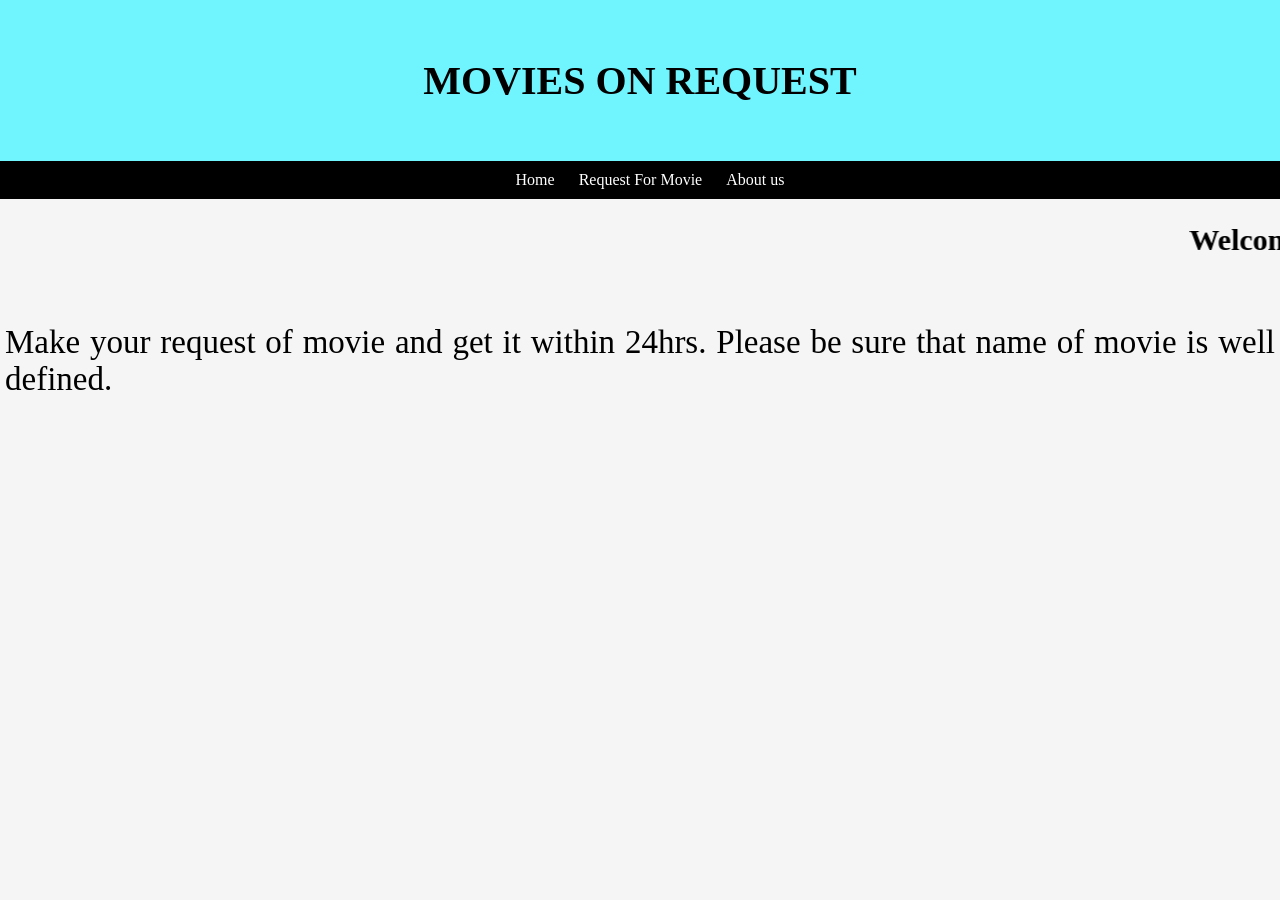
==== index.html @ d8adaed5 "my first website I am glad to use it" ====
<!DOCTYPE html>
<html>
<head>
    <title>Request movies</title>
    <link rel="icon" type="image/jpg" href="logo.jpg">
    <link rel="stylesheet" type="text/css" href="style.css">
</head>
<header>
<h1 style="cursor: context-menu;">MOVIES ON REQUEST</h1> 
</header>
<body>
    <nav>
        <a href="index.html">Home</a>
        <a href="request.html">Request For Movie</a>
        <a href="Aboutus.html">About us</a>
    </nav>
<marquee><h2>Welcome.. </h2></marquee>
<p>Make your request of movie and get it within 24hrs. 
    Please be sure that name of movie is well defined. 
</p>
</body>
</html>
---- style.css ----
body{
    margin: 0;
}
h2{
    font-family: COOPER;
    font-size: 30px;
}

p{
    font-family: century;
    font-size: 33px;
    padding: 5px;
   text-align: justify;
}
nav{
    background-color:black;
    text-align-last: center;
    padding: 10px;
}
nav a{
    color: white;
    text-decoration: none;
    padding-left: 20px;
    font-family: cursive;
}
nav a:hover{
    color: black;
    background-color: rgb(112, 245, 255) ;
    padding: 10px;
}
h1{
    font-size: 40px;
}
header{
    text-align: center;
    background-color: rgb(112, 245, 255);
    font-family: Franklin Gothic;
    padding: 30px;
}
html{
    background-color:whitesmoke;
}
h3{
    text-align: justify;
    font-size: 25px;
}
.main{
    background: url('bg.png') no-repeat top center;
    background-size: cover;
    height: 100vh;
}
.contactform{
    position: absolute;
    top: 55%;
    transform: translateY(-50%);
    width: 90%;
    padding: 0 20px;
}
.contact-form{
    max-width: 550px;
    margin: 0 auto;
    background: rgba(0, 0, 0, 0.8);  
    padding: 30px;
    border-radius: 5px;
    display: flex;
    box-shadow: 0 0 10px;
}
.input-fields{
    display: flex;
    flex-direction: column;
    margin-right: 4%;
}
.input-fields,
.msg{
    width: 48%;
}
.input-fields .input,
.msg textarea{
    margin: 10px 0;
    background: transparent;
    border: 0;
    border-bottom: 2px solid #c5ecfd;
    padding: 10px;
    color: #c5ecfd;
    width: 100%;
}
.msg textarea{
    height: 180px;
}
::-webkit-input-placeholder{
    color: #c5ecfd;
}
::-moz-input-placeholder{
    color: #c5ecfd;
}
::-ms-input-placeholder{
    color: #c5ecfd;
}
.submitbutton{
    color:  #c5ecfd;
    padding: 5px 30px;
    border: 2px solid transparent;
    cursor: pointer;
    border-radius: 20px;
    background-image: linear-gradient(#42455a,#42455a),radial-gradient(circle at top left,#19d7f8,
    #19d7f8);
    background-origin: border-box;
    background-clip: content-box,border-box;
}
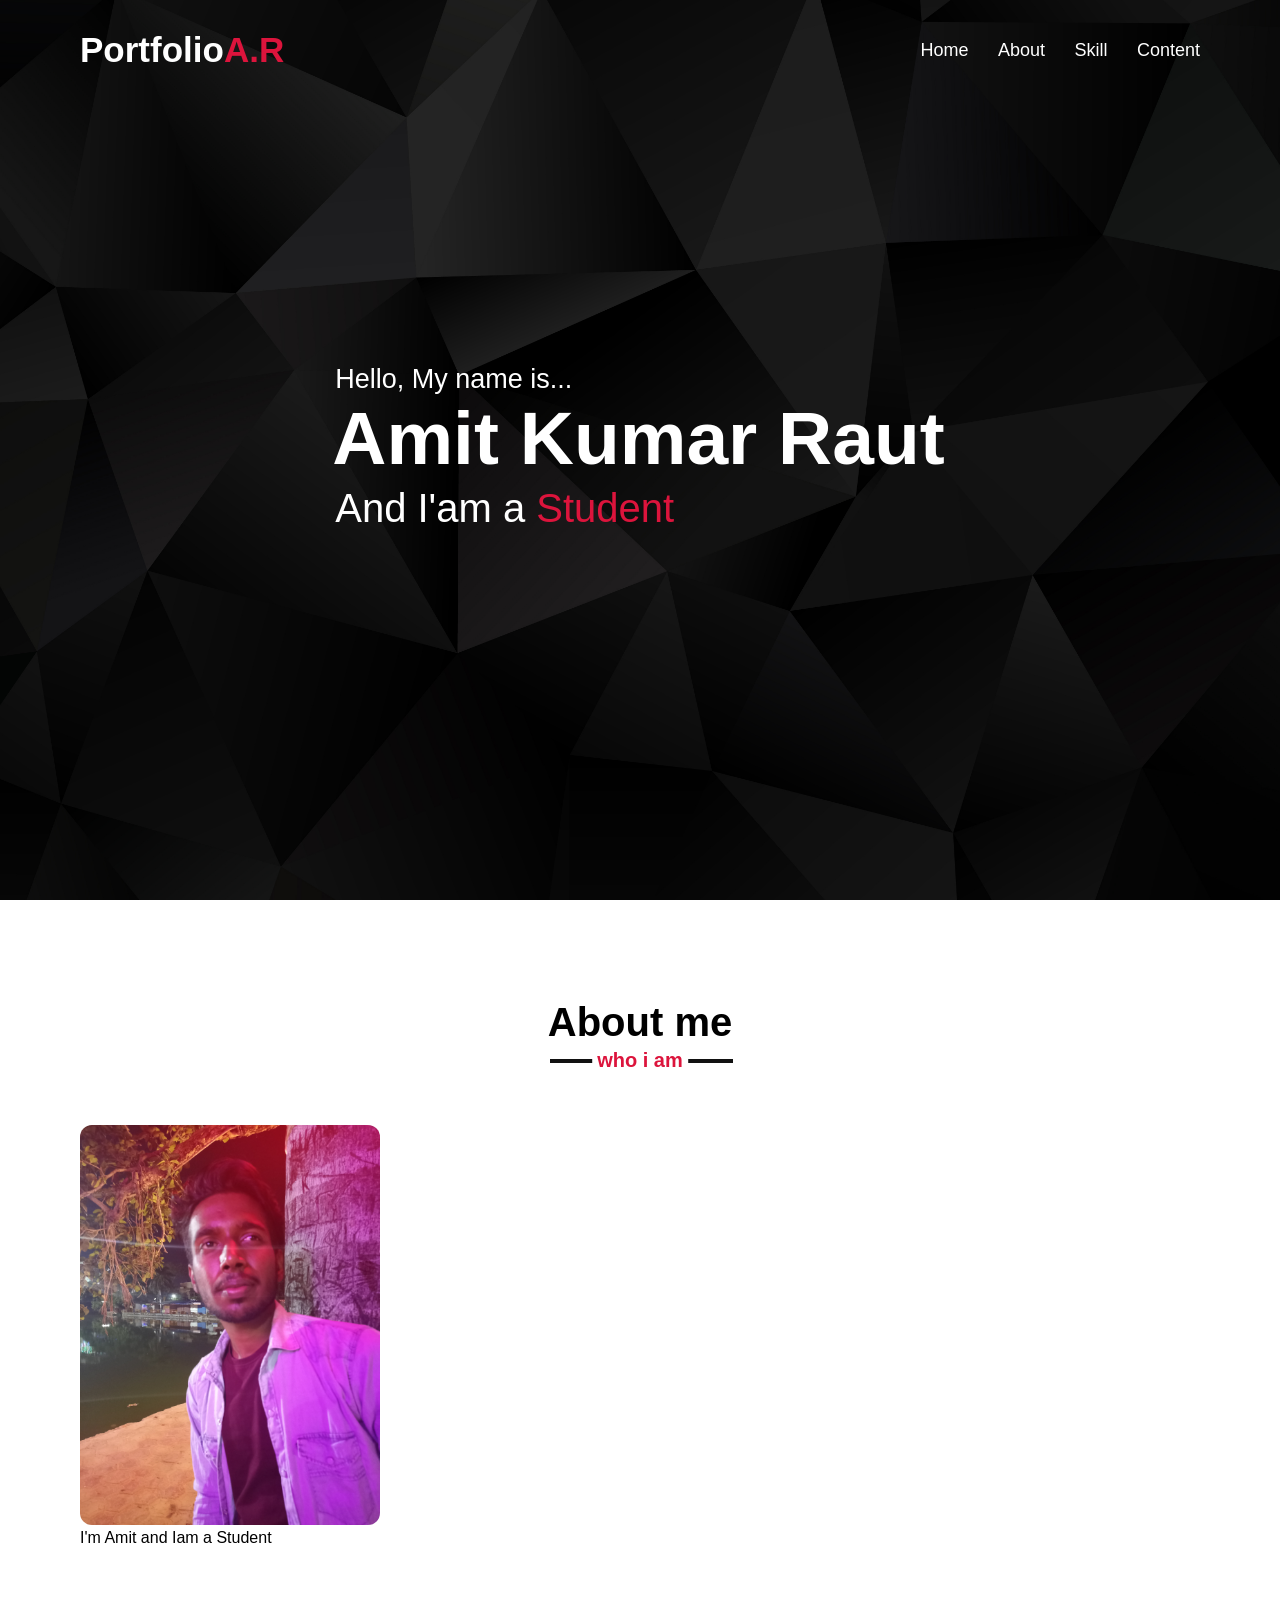
==== commit eea19500: "profile" ====
--- a/index.html
+++ b/index.html
@@ -1,22 +1,56 @@
-<!DOCTYPE html>
-<html>
-<head>
-    <title>Request movies</title>
-    <link rel="icon" type="image/jpg" href="logo.jpg">
-    <link rel="stylesheet" type="text/css" href="style.css">
-</head>
-<header>
-<h1 style="cursor: context-menu;">MOVIES ON REQUEST</h1> 
-</header>
-<body>
-    <nav>
-        <a href="index.html">Home</a>
-        <a href="request.html">Request For Movie</a>
-        <a href="Aboutus.html">About us</a>
-    </nav>
-<marquee><h2>Welcome.. </h2></marquee>
-<p>Make your request of movie and get it within 24hrs. 
-    Please be sure that name of movie is well defined. 
-</p>
-</body>
+<!DOCTYPE html>
+<html lang="en">
+<head>
+    <meta charset="UTF-8">
+    <meta http-equiv="X-UA-Compatible" content="IE=edge">
+    <meta name="viewport" content="width=device-width, initial-scale=1.0">
+    <title>Amit's Portfolio</title>
+    <link rel="stylesheet" href="style.css">
+    
+</head>
+<body>
+    <nav class="navbar">
+        <div class="max-width">
+            <div class="logo"><a href="#">Portfolio<span>A.R</span></a></div>
+            <ul class="menu">
+                <li><a href="#">Home</a></li>
+                <li><a href="#">About</a></li>
+                <li><a href="#">Skill</a></li>
+                <li><a href="#">Content</a></li>
+            </ul>
+            </ul>
+        </div>
+    </nav>
+    
+
+    <!--home-->
+    <section class="home" id="home">
+        <div class="max-width">
+            <div class="home-content">
+                <div class="t1">Hello, My name is...</div>
+                <div class="t2">Amit Kumar Raut</div>
+                <div class="t3">And I'am a <span>Student</span></div>
+            </div>
+        </div>
+    </section>
+
+<!--about section-->
+<section class="about" id="about">
+    <div class="max-width">
+        <h2 class="title">About me</h2>
+        <div class="about-content">
+            <div class="colume left">
+          <img src="profile.jpg" alt="profile">
+          </div>
+          <dvi class="column right">
+              <div class="text">I'm Amit and Iam a <span>Student</span></div>
+          </dvi>
+        </div>
+    </div>
+</section>
+    <script src="script.js"></script>
+
+
+
+</body>
 </html>
--- a/style.css
+++ b/style.css
@@ -1,109 +1,146 @@
-body{
-    margin: 0;
-}
-h2{
-    font-family: COOPER;
-    font-size: 30px;
-}
-
-p{
-    font-family: century;
-    font-size: 33px;
-    padding: 5px;
-   text-align: justify;
-}
-nav{
-    background-color:black;
-    text-align-last: center;
-    padding: 10px;
-}
-nav a{
-    color: white;
-    text-decoration: none;
-    padding-left: 20px;
-    font-family: cursive;
-}
-nav a:hover{
-    color: black;
-    background-color: rgb(112, 245, 255) ;
-    padding: 10px;
-}
-h1{
-    font-size: 40px;
-}
-header{
-    text-align: center;
-    background-color: rgb(112, 245, 255);
-    font-family: Franklin Gothic;
-    padding: 30px;
-}
-html{
-    background-color:whitesmoke;
-}
-h3{
-    text-align: justify;
-    font-size: 25px;
-}
-.main{
-    background: url('bg.png') no-repeat top center;
-    background-size: cover;
-    height: 100vh;
-}
-.contactform{
-    position: absolute;
-    top: 55%;
-    transform: translateY(-50%);
-    width: 90%;
-    padding: 0 20px;
-}
-.contact-form{
-    max-width: 550px;
-    margin: 0 auto;
-    background: rgba(0, 0, 0, 0.8);  
-    padding: 30px;
-    border-radius: 5px;
-    display: flex;
-    box-shadow: 0 0 10px;
-}
-.input-fields{
-    display: flex;
-    flex-direction: column;
-    margin-right: 4%;
-}
-.input-fields,
-.msg{
-    width: 48%;
-}
-.input-fields .input,
-.msg textarea{
-    margin: 10px 0;
-    background: transparent;
-    border: 0;
-    border-bottom: 2px solid #c5ecfd;
-    padding: 10px;
-    color: #c5ecfd;
-    width: 100%;
-}
-.msg textarea{
-    height: 180px;
-}
-::-webkit-input-placeholder{
-    color: #c5ecfd;
-}
-::-moz-input-placeholder{
-    color: #c5ecfd;
-}
-::-ms-input-placeholder{
-    color: #c5ecfd;
-}
-.submitbutton{
-    color:  #c5ecfd;
-    padding: 5px 30px;
-    border: 2px solid transparent;
-    cursor: pointer;
-    border-radius: 20px;
-    background-image: linear-gradient(#42455a,#42455a),radial-gradient(circle at top left,#19d7f8,
-    #19d7f8);
-    background-origin: border-box;
-    background-clip: content-box,border-box;
+*{
+    margin: 0px;
+    padding: 0px;
+    box-sizing: border-box;
+    text-decoration: none;
+}
+/*nav*/
+.navbar{
+    position: fixed;
+    width: 100%;
+    padding: 30px 0;
+   z-index: 999; 
+    font-family: 'ubuntu',sans-serif;
+    transition: all 0.3s ease;
+}
+/* scrolling*/
+.scrolling-active{
+    padding: 15px 0;
+    background-color: crimson;
+}
+.scrolling-active .navbar .logo a span{
+    color: #fff;
+    
+}
+/*scrolling end*/
+.max-width{
+    max-width: 1300px;
+    padding: 0 80px;
+    margin: auto;
+}
+.navbar .max-width{
+    display: flex;
+    align-items: center;
+    justify-content: space-between;
+}
+.navbar .logo a{
+    color: #fff;
+    font-size: 35px;
+    font-weight: 600;
+}
+.navbar .menu li{
+    list-style: none;
+    display: inline-block;
+}
+.navbar .menu li a{ 
+    color: #fff;
+    font-size: 18px;
+    font-weight: 500px;
+    margin-left: 25px;
+    transition: color 0.3s ease;
+}
+
+/* for hover*/
+.navbar .menu li a:hover{
+    color: crimson;
+}
+.navbar .logo a span{
+   color: crimson;
+    transition: all 0.3s ease;
+}
+/* home*/
+
+.home{
+    display: flex;
+    background: url("7971.jpg") no-repeat center;
+    height: 100vh;
+    color: #fff;
+    min-height: 500px;
+    font-family: 'ubuntu',sans-serif;
+    background-size: cover;
+    background-attachment: fixed;
+}
+.home .max-width{
+    margin: auto 40;
+}
+.home .home-content .t1{
+    font-size: 27px;
+}
+.home .home-content .t2{
+    font-size: 75px;
+    font-weight: 600;
+    margin-left: -3px;
+}
+.home .home-content .t3{
+    font-size: 40px;
+    margin: 5px 0;
+}
+.home .home-content .t3 span{
+    color: crimson;
+    font-weight: 500px;
+}
+
+
+/*about */
+section{
+    padding: 100px 0;
+}
+.about{
+    font-family: 'poppins',sans-serif;
+}
+.about .title{
+    position: relative;
+    text-align: center;
+    font-family: 'ubuntu', sans-serif;
+    font-size: 40px;
+    font-weight: 500px;
+    margin-bottom: 60px;
+    padding-bottom: 20px;
+}
+.about .max-width .title::before{
+    content: "";
+    position: absolute;
+
+    left: 42%;
+    bottom: 50%;
+    top: 90%;
+    width: 183px;
+    height: 4px;
+    background: #111;
+}
+.about .title::after{
+    content: "who i am";
+    position: absolute;
+    bottom: -12px;
+    left: 50%;
+    font-size: 20px;
+    color: crimson;
+    padding: 5px;
+    background-color: #fff;
+    transform: translateX(-50%);
+}
+
+.about .about-content .letf img{
+    
+    height:400px;
+    width: 400px;
+    object-fit: cover;
+}
+img{
+    height:400px;
+    width: 300px;
+    object-fit: cover;
+    
+    
+    border-radius: 12px;
 }
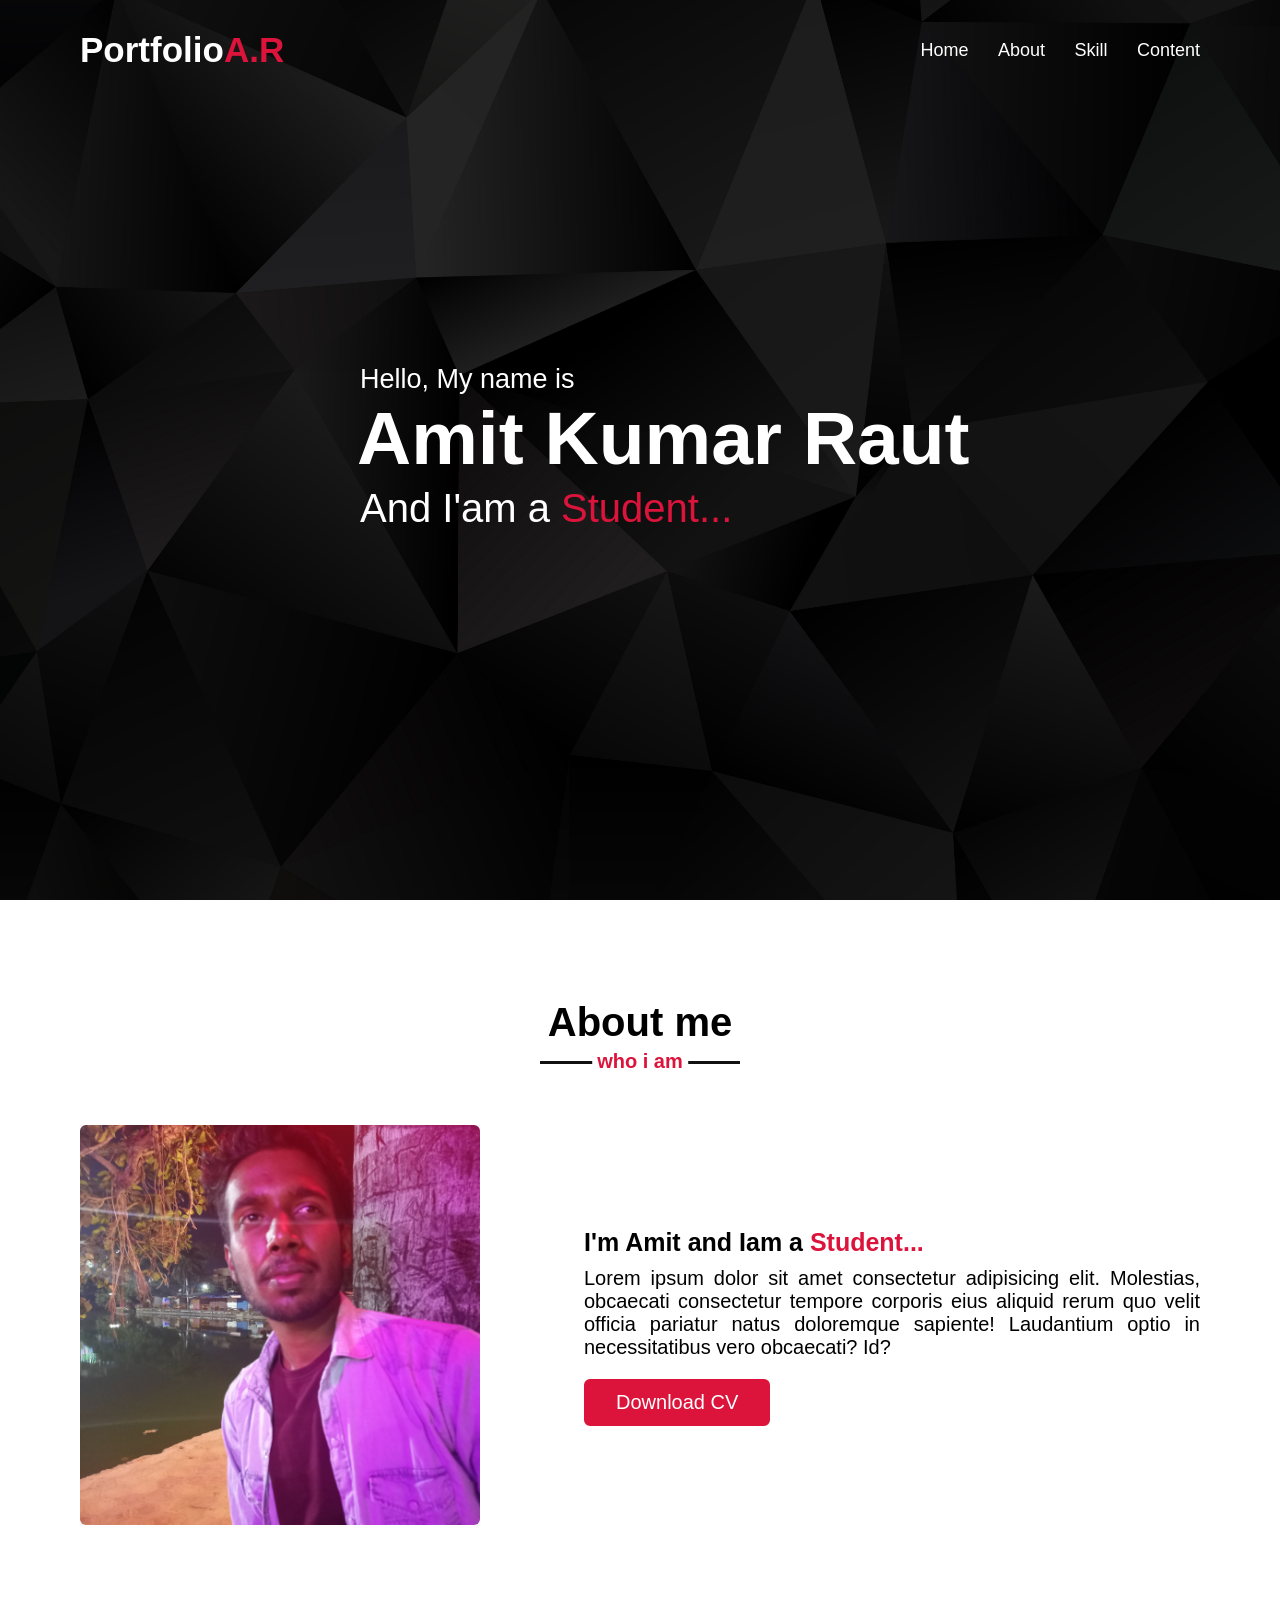
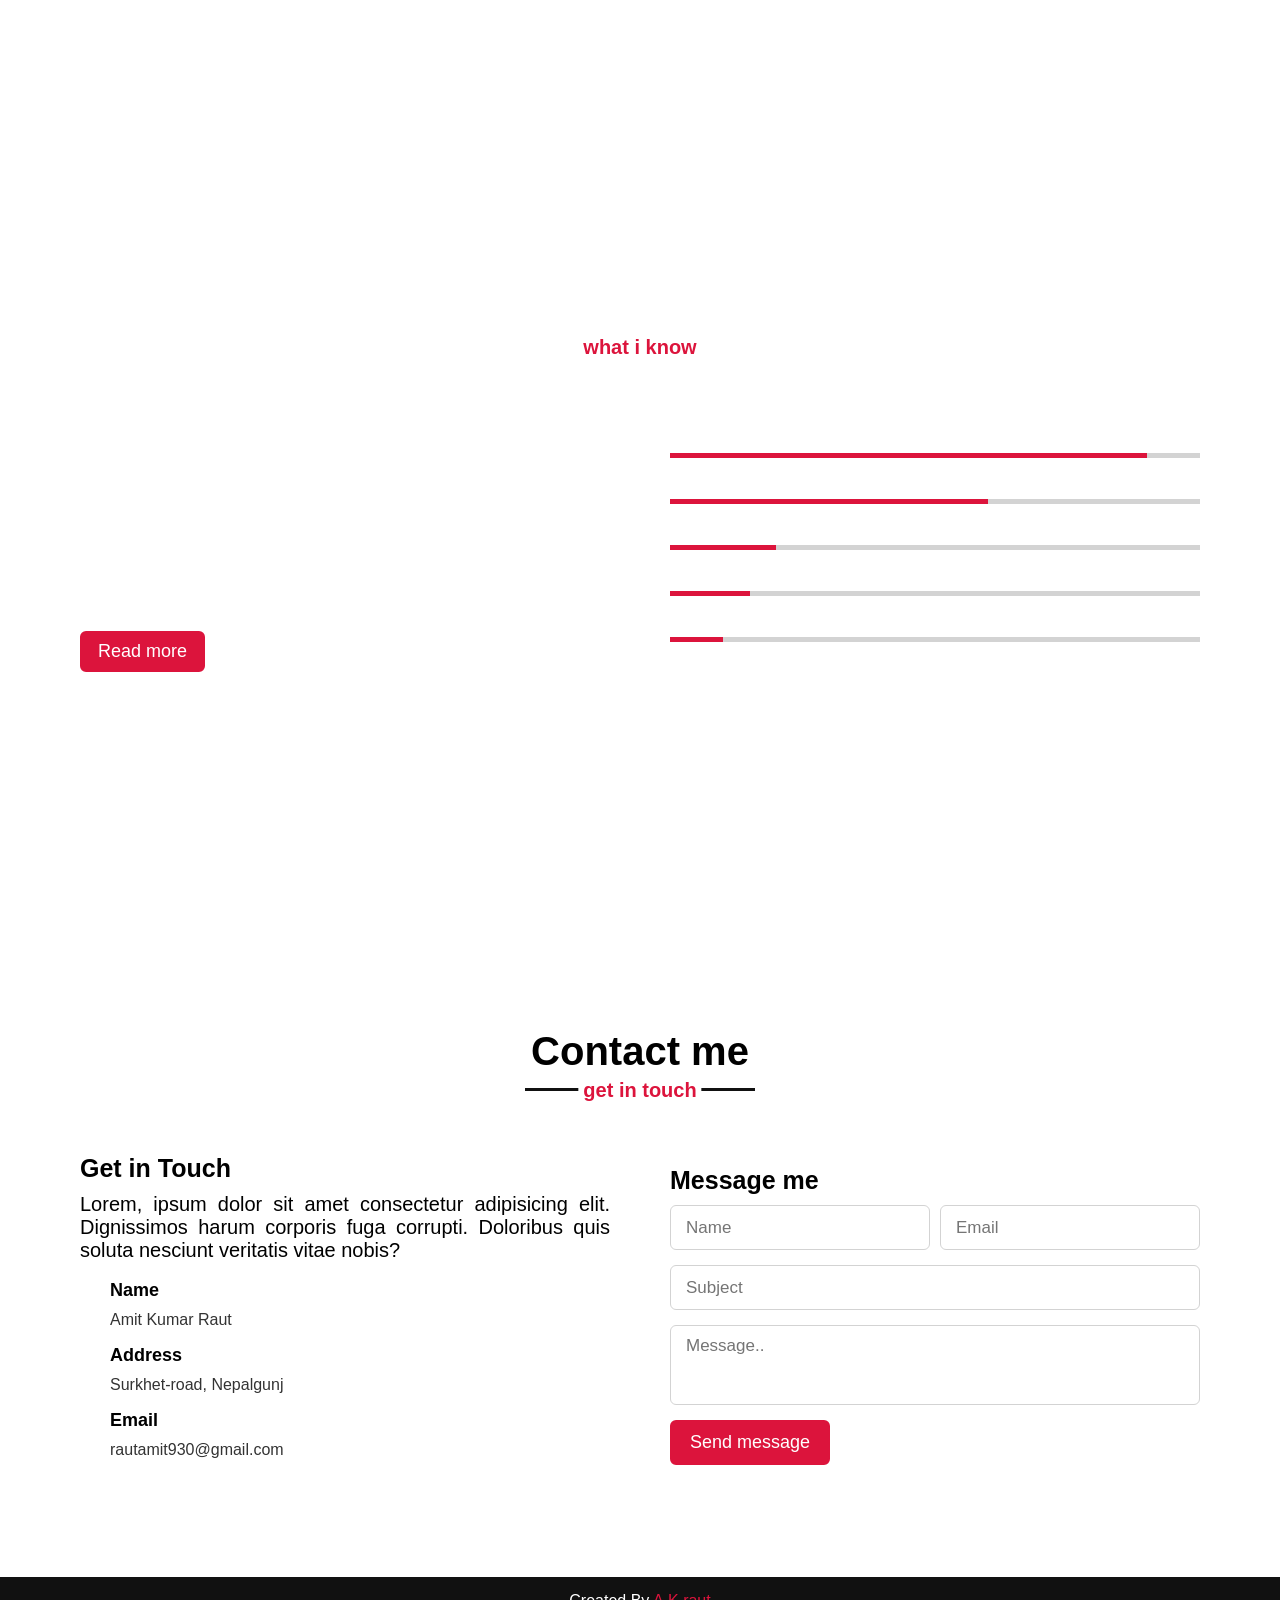
==== commit 150a4c23: "Add files via upload" ====
--- a/index.html
+++ b/index.html
@@ -1,13 +1,15 @@
 <!DOCTYPE html>
 <html lang="en">
+
 <head>
     <meta charset="UTF-8">
     <meta http-equiv="X-UA-Compatible" content="IE=edge">
     <meta name="viewport" content="width=device-width, initial-scale=1.0">
     <title>Amit's Portfolio</title>
     <link rel="stylesheet" href="style.css">
-    
+
 </head>
+
 <body>
     <nav class="navbar">
         <div class="max-width">
@@ -18,39 +20,172 @@
                 <li><a href="#">Skill</a></li>
                 <li><a href="#">Content</a></li>
             </ul>
-            </ul>
+            <div class="menu-btn">
+                <i class="fas fa-bars"></i>
+            </div>
         </div>
     </nav>
-    
+
 
     <!--home-->
     <section class="home" id="home">
         <div class="max-width">
             <div class="home-content">
-                <div class="t1">Hello, My name is...</div>
-                <div class="t2">Amit Kumar Raut</div>
-                <div class="t3">And I'am a <span>Student</span></div>
+                <div class="text-1">Hello, My name is</div>
+                <div class="text-2">Amit Kumar Raut</div>
+                <div class="text-3">And I'am a <span>Student...</span></div>
             </div>
         </div>
     </section>
 
-<!--about section-->
-<section class="about" id="about">
-    <div class="max-width">
-        <h2 class="title">About me</h2>
-        <div class="about-content">
-            <div class="colume left">
-          <img src="profile.jpg" alt="profile">
-          </div>
-          <dvi class="column right">
-              <div class="text">I'm Amit and Iam a <span>Student</span></div>
-          </dvi>
+    <!--about section-->
+    <section class="about" id="about">
+        <div class="max-width">
+            <h2 class="title" style="font-family: 'Ubuntu', sans-serif;">About me</h2>
+            <div class="about-content">
+                <div class="colume left">
+                    <img src="profile.jpg" alt="profile">
+                </div>
+                <dvi class="column right">
+                    <div class="text">I'm Amit and Iam a <span>Student...</span>
+                    </div>
+                    <p>Lorem ipsum dolor sit amet consectetur adipisicing elit. Molestias, obcaecati consectetur tempore
+                        corporis eius aliquid rerum quo velit officia pariatur natus doloremque sapiente! Laudantium
+                        optio in necessitatibus vero obcaecati? Id?
+                    </p>
+                    <a href="#">Download CV</a>
+
+                </dvi>
+            </div>
         </div>
-    </div>
-</section>
+
+    </section>
+    <!-- skills section start -->
+    <section class="skills" id="skills">
+        <div class="max-width">
+            <h2 class="title" style="font-family: 'Ubuntu', sans-serif;">My skills</h2>
+            <div class="skills-content">
+                <div class="column left">
+                    <div class="text">My creative skills & experiences.</div>
+                    <p>Lorem ipsum dolor sit amet consectetur adipisicing elit. Dignissimos, ratione error est
+                        recusandae consequatur, iusto illum deleniti quidem impedit, quos quaerat quis minima sequi.
+                        Cupiditate recusandae laudantium esse, harum animi aspernatur quisquam et delectus ipsum quam
+                        alias quaerat? Quasi hic quidem illum. Ad delectus natus aut hic explicabo minus quod.</p>
+                    <a href="#">Read more</a>
+                </div>
+                <div class="column right">
+                    <div class="bars">
+                        <div class="info">
+                            <span>HTML</span>
+                            <span>90%</span>
+                        </div>
+                        <div class="line html"></div>
+                    </div>
+                    <div class="bars">
+                        <div class="info">
+                            <span>CSS</span>
+                            <span>60%</span>
+                        </div>
+                        <div class="line css"></div>
+                    </div>
+                    <div class="bars">
+                        <div class="info">
+                            <span>JavaScript</span>
+                            <span>20%</span>
+                        </div>
+                        <div class="line js"></div>
+                    </div>
+                    <div class="bars">
+                        <div class="info">
+                            <span>PHP</span>
+                            <span>15%</span>
+                        </div>
+                        <div class="line php"></div>
+                    </div>
+                    <div class="bars">
+                        <div class="info">
+                            <span>MySQL</span>
+                            <span>10%</span>
+                        </div>
+                        <div class="line mysql"></div>
+                    </div>
+                </div>
+            </div>
+        </div>
+    </section>
+
+    <!-- contact section start -->
+    <section class="contact" id="contact">
+        <div class="max-width">
+            <h2 class="title">Contact me</h2>
+            <div class="contact-content">
+                <div class="column left">
+                    <div class="text">Get in Touch</div>
+                    <p>Lorem, ipsum dolor sit amet consectetur adipisicing elit. Dignissimos harum corporis fuga
+                        corrupti. Doloribus quis soluta nesciunt veritatis vitae nobis?</p>
+                    <div class="icons">
+                        <div class="row">
+                            <i class="fas fa-user"></i>
+                            <div class="info">
+                                <div class="head">Name</div>
+                                <div class="sub-title">Amit Kumar Raut</div>
+                            </div>
+                        </div>
+                        <div class="row">
+                            <i class="fas fa-map-marker-alt"></i>
+                            <div class="info">
+                                <div class="head">Address</div>
+                                <div class="sub-title">Surkhet-road, Nepalgunj</div>
+                            </div>
+                        </div>
+                        <div class="row">
+                            <i class="fas fa-envelope"></i>
+                            <div class="info">
+                                <div class="head">Email</div>
+                                <div class="sub-title">rautamit930@gmail.com</div>
+                            </div>
+                        </div>
+                    </div>
+                </div>
+                <div class="column right">
+                    <div class="text">Message me</div>
+                    <form action="#">
+                        <div class="fields">
+                            <div class="field name">
+                                <input type="text" placeholder="Name" required>
+                            </div>
+                            <div class="field email">
+                                <input type="email" placeholder="Email" required>
+                            </div>
+                        </div>
+                        <div class="field">
+                            <input type="text" placeholder="Subject" required>
+                        </div>
+                        <div class="field textarea">
+                            <textarea cols="30" rows="10" placeholder="Message.." required></textarea>
+                        </div>
+                        <div class="button-area">
+                            <button type="submit">Send message</button>
+                        </div>
+                    </form>
+                </div>
+            </div>
+        </div>
+    </section>
+
+    <!-- footer section start -->
+    <footer>
+        <span>Created By <a href="https://www.facebook.com/amitdevil1">A.K raut</a></span>
+    </footer>
+
+
+
+
+
     <script src="script.js"></script>
 
 
 
 </body>
+
 </html>
--- a/style.css
+++ b/style.css
@@ -1,18 +1,153 @@
 *{
-    margin: 0px;
-    padding: 0px;
+    margin: 0;
+    padding: 0;
     box-sizing: border-box;
     text-decoration: none;
 }
-/*nav*/
+html{
+    scroll-behavior: smooth;
+}
+
+/* custom scroll bar */
+::-webkit-scrollbar {
+    width: 10px;
+}
+::-webkit-scrollbar-track {
+    background: #f1f1f1;
+}
+::-webkit-scrollbar-thumb {
+    background: #888;
+}
+
+::-webkit-scrollbar-thumb:hover {
+    background: #555;
+}
+
+/* all similar content styling codes */
+section{
+    padding: 100px 0;
+}
+.max-width{
+    max-width: 1300px;
+    padding: 0 80px;
+    margin: auto;
+}
+.about, .skills, .contact, footer{
+    font-family: 'Ubuntu', sans-serif;
+}
+.about .about-content,
+.skills .skills-content,
+.contact .contact-content{
+    display: flex;
+    flex-wrap: wrap;
+    align-items: center;
+    justify-content: space-between;
+}
+section .title{
+    position: relative;
+    text-align: center;
+    font-size: 40px;
+    font-weight: 500;
+    margin-bottom: 60px;
+    padding-bottom: 20px;
+    font-family:'Ubuntu', sans-serif;
+}
+section .title::before{
+    content: "";
+    position: absolute;
+    bottom: 0px;
+    left: 50%;
+    width: 180px;
+    height: 3px;
+    background: #111;
+    transform: translateX(-50%);
+}
+section .title::after{
+    position: absolute;
+    bottom: -8px;
+    left: 50%;
+    font-size: 20px;
+    color: crimson;
+    padding: 0 5px;
+    background: #fff;
+    transform: translateX(-50%);
+}
+
+/* navbar styling */
 .navbar{
     position: fixed;
     width: 100%;
+    z-index: 999;
     padding: 30px 0;
-   z-index: 999; 
-    font-family: 'ubuntu',sans-serif;
+    font-family: 'Ubuntu', sans-serif;
     transition: all 0.3s ease;
 }
+
+.navbar .max-width{
+    display: flex;
+    align-items: center;
+    justify-content: space-between;
+}
+.navbar .logo a{
+    color: #fff;
+    font-size: 35px;
+    font-weight: 600;
+}
+.navbar .logo a span{
+    color: crimson;
+    transition: all 0.3s ease;
+}
+.navbar .menu li{
+    list-style: none;
+    display: inline-block;
+}
+.navbar .menu li a{
+    display: block;
+    color: #fff;
+    font-size: 18px;
+    font-weight: 500;
+    margin-left: 25px;
+    transition: color 0.3s ease;
+}
+.navbar .menu li a:hover{
+    color: crimson;
+}
+
+/* menu btn styling */
+.menu-btn{
+    color: #fff;
+    font-size: 23px;
+    cursor: pointer;
+    display: none;
+}
+/* .scroll-up-btn{
+    position: fixed;
+    height: 45px;
+    width: 42px;
+    background: crimson;
+    right: 30px;
+    bottom: 10px;
+    text-align: center;
+    line-height: 45px;
+    color: #fff;
+    z-index: 9999;
+    font-size: 30px;
+    border-radius: 6px;
+    border-bottom-width: 2px;
+    cursor: pointer;
+    opacity: 0;
+    pointer-events: none;
+    transition: all 0.3s ease;
+}
+.scroll-up-btn.show{
+    bottom: 30px;
+    opacity: 1;
+    pointer-events: auto;
+}
+.scroll-up-btn:hover{
+    filter: brightness(90%);
+} */
+
 /* scrolling*/
 .scrolling-active{
     padding: 15px 0;
@@ -58,89 +193,460 @@
    color: crimson;
     transition: all 0.3s ease;
 }
-/* home*/
-
+
+
+p{
+    font-size: 20px;
+}
+/* home section styling */
 .home{
     display: flex;
-    background: url("7971.jpg") no-repeat center;
+    background: url("bg.jpg") no-repeat center;
     height: 100vh;
     color: #fff;
     min-height: 500px;
-    font-family: 'ubuntu',sans-serif;
     background-size: cover;
     background-attachment: fixed;
+    font-family: 'Ubuntu', sans-serif;
 }
 .home .max-width{
-    margin: auto 40;
-}
-.home .home-content .t1{
+  width: 100%;
+  display: flex;
+}
+.home .max-width .row{
+  margin-right: 0;
+}
+.home .home-content{
+    padding-left: 25%;
+}
+.home .home-content .text-1{
     font-size: 27px;
 }
-.home .home-content .t2{
+.home .home-content .text-2{
     font-size: 75px;
     font-weight: 600;
     margin-left: -3px;
 }
-.home .home-content .t3{
+.home .home-content .text-3{
     font-size: 40px;
     margin: 5px 0;
 }
-.home .home-content .t3 span{
-    color: crimson;
-    font-weight: 500px;
-}
-
-
-/*about */
-section{
-    padding: 100px 0;
-}
-.about{
-    font-family: 'poppins',sans-serif;
-}
-.about .title{
-    position: relative;
-    text-align: center;
-    font-family: 'ubuntu', sans-serif;
-    font-size: 40px;
-    font-weight: 500px;
-    margin-bottom: 60px;
-    padding-bottom: 20px;
+.home .home-content .text-3 span{
+    color: crimson;
+    font-weight: 500;
+}
+
+
+p{
+    font-family: 'Ubuntu', sans-serif;
+}
+/* about se
+ction styling */
+.about .max-width .title{
+    
+    font-weight: 600;
 }
 .about .max-width .title::before{
     content: "";
     position: absolute;
 
-    left: 42%;
+    left: 50%;
+    bottom: 50%;
+    top: 94%;
+    width: 200px;
+    height: 3px;
+    background: #111;
+}
+.about .title::after{
+    content: "who i am";
+    
+}
+.about .about-content .left{
+    width: 45%;
+}
+.about .about-content .left img{
+    height: 400px;
+    width: 400px;
+    object-fit: cover;
+    border-radius: 6px;
+}
+.about .about-content .right{
+    width: 55%;
+}
+.about .about-content .right .text{
+    font-size: 25px;
+    font-weight: 600;
+    margin-bottom: 10px;
+    font-family: 'Ubuntu', sans-serif;
+}
+.about .about-content .right .text span{
+    color: crimson;
+}
+.about .about-content .right p{
+    text-align: justify;
+}
+.about .about-content .right a{
+    display: inline-block;
+    background: crimson;
+    color: #fff;
+    font-size: 20px;
+    font-family: 'Ubuntu', sans-serif;
+    font-weight: 500;
+    padding: 10px 30px;
+    margin-top: 20px;
+    border-radius: 6px;
+    border: 2px solid crimson;
+    transition: all 0.3s ease;
+}
+.about .about-content .right a:hover{
+    color: crimson;
+    background: none;
+}
+
+/* skills section styling */
+.skills{
+    display: flex;
+    background: url("bg.jpg") no-repeat center;
+    height: 100vh;
+    color: #fff;
+    min-height: 500px;
+    background-size: cover;
+    background-attachment: fixed;
+}
+.skills .max-width .title::before{
+    content: "";
+    position: absolute;
+    left: 50%;
+    bottom: 50%;
+    top: 94%;
+    width: 200px;
+    height: 3px;
+    background: #fff;
+}
+.skills .max-width .title,.contact .max-width .title{
+    font-weight: 600;
+}
+.skills .title::after{
+    content: "what i know";
+}
+.skills .skills-content .column{
+    width: calc(50% - 30px);
+}
+.skills .skills-content .left .text{
+        font-size: 25px;
+        font-weight: 600;
+        margin-bottom: 10px;
+        font-family: 'Ubuntu', sans-serif;
+    
+}
+.skills .skills-content .left p{
+    text-align: justify;
+}
+.skills .skills-content .left a{
+    display: inline-block;
+    background: crimson;
+    color: #fff;
+    font-size: 18px;
+    font-weight: 500;
+    padding: 8px 16px;
+    margin-top: 20px;
+    border-radius: 6px;
+    border: 2px solid crimson;
+    transition: all 0.3s ease;
+}
+.skills .skills-content .left a:hover{
+    color: crimson;
+    background: none;
+}
+.skills .skills-content .right .bars{
+    margin-bottom: 15px;
+}
+.skills .skills-content .right .info{
+    display: flex;
+    margin-bottom: 5px;
+    align-items: center;
+    justify-content: space-between;
+}
+.skills .skills-content .right span{
+    font-weight: 500;
+    font-size: 18px;
+}
+.skills .skills-content .right .line{
+    height: 5px;
+    width: 100%;
+    background: lightgrey;
+    position: relative;
+}
+.skills .skills-content .right .line::before{
+    content: "";
+    position: absolute;
+    height: 100%;
+    left: 0;
+    top: 0;
+    background: crimson;
+}
+.skills-content .right .html::before{
+    width: 90%;
+}
+.skills-content .right .css::before{
+    width: 60%;
+}
+.skills-content .right .js::before{
+    width: 20%;
+}
+.skills-content .right .php::before{
+    width: 15%;
+}
+.skills-content .right .mysql::before{
+    width: 10%;
+}
+
+/* contact section styling */
+.contact .title::after{
+    content: "get in touch";
+}
+.contact .max-width .title::before{
+    content: "";
+    position: absolute;
+
+    left: 50%;
     bottom: 50%;
     top: 90%;
-    width: 183px;
-    height: 4px;
+    width: 230px;
+    height: 3px;
     background: #111;
 }
-.about .title::after{
-    content: "who i am";
-    position: absolute;
-    bottom: -12px;
-    left: 50%;
-    font-size: 20px;
-    color: crimson;
-    padding: 5px;
-    background-color: #fff;
-    transform: translateX(-50%);
-}
-
-.about .about-content .letf img{
-    
-    height:400px;
-    width: 400px;
-    object-fit: cover;
-}
-img{
-    height:400px;
-    width: 300px;
-    object-fit: cover;
-    
-    
-    border-radius: 12px;
+.contact .contact-content .column{
+    width: calc(50% - 30px);
+}
+.contact .contact-content .text{
+    font-size: 25px;
+        font-weight: 600;
+        margin-bottom: 10px;
+        font-family: 'Ubuntu', sans-serif;
+}
+.contact .contact-content .left p{
+    text-align: justify;
+}
+.contact .contact-content .left .icons{
+    margin: 10px 0;
+}
+.contact .contact-content .row{
+    display: flex;
+    height: 65px;
+    align-items: center;
+}
+.contact .contact-content .row .info{
+    margin-left: 30px;
+}
+.contact .contact-content .row i{
+    font-size: 25px;
+    color: crimson;
+}
+.contact .contact-content .info .head{
+    font-size: 18px;
+    font-weight: 600;
+    margin-bottom: 10px;
+    font-family: 'Ubuntu', sans-serif;
+}
+.contact .contact-content .info .sub-title{
+    color: #333;
+}
+.contact .right form .fields{
+    display: flex;
+}
+.contact .right form .field,
+.contact .right form .fields .field{
+    height: 45px;
+    width: 100%;
+    margin-bottom: 15px;
+}
+.contact .right form .textarea{
+    height: 80px;
+    width: 100%;
+}
+.contact .right form .name{
+    margin-right: 10px;
+}
+.contact .right form .field input,
+.contact .right form .textarea textarea{
+    height: 100%;
+    width: 100%;
+    border: 1px solid lightgrey;
+    border-radius: 6px;
+    outline: none;
+    padding: 0 15px;
+    font-size: 17px;
+    font-family: 'Poppins', sans-serif;
+    transition: all 0.3s ease;
+}
+.contact .right form .field input:focus,
+.contact .right form .textarea textarea:focus{
+    border-color: #b3b3b3;
+}
+.contact .right form .textarea textarea{
+  padding-top: 10px;
+  resize: none;
+}
+.contact .right form .button-area{
+  display: flex;
+  align-items: center;
+}
+.right form .button-area button{
+  color: #fff;
+  display: block;
+  width: 160px!important;
+  height: 45px;
+  outline: none;
+  font-size: 18px;
+  font-weight: 500;
+  border-radius: 6px;
+  cursor: pointer;
+  flex-wrap: nowrap;
+  background: crimson;
+  border: 2px solid crimson;
+  transition: all 0.3s ease;
+}
+.right form .button-area button:hover{
+  color: crimson;
+  background: none;
+}
+/* footer section styling */
+footer{
+    background: #111;
+    padding: 15px 23px;
+    color: #fff;
+    text-align: center;
+}
+footer span a{
+    color: crimson;
+    text-decoration: none;
+}
+footer span a:hover{
+    text-decoration: underline;
+}
+
+
+/* responsive media query start */
+@media (max-width: 1104px) {
+    .about .about-content .left img{
+        height: 350px;
+        width: 350px;
+    }
+}
+
+@media (max-width: 991px) {
+    .max-width{
+        padding: 0 50px;
+    }
+}
+@media (max-width: 947px){
+    .menu-btn{
+        display: block;
+        z-index: 999;
+    }
+    .menu-btn i.active:before{
+        content: "\f00d";
+    }
+    .navbar .menu{
+        position: fixed;
+        height: 100vh;
+        width: 100%;
+        left: -100%;
+        top: 0;
+        background: #111;
+        text-align: center;
+        padding-top: 80px;
+        transition: all 0.3s ease;
+    }
+    .navbar .menu.active{
+        left: 0;
+    }
+    .navbar .menu li{
+        display: block;
+    }
+    .navbar .menu li a{
+        display: inline-block;
+        margin: 20px 0;
+        font-size: 25px;
+    }
+    .home .home-content .text-2{
+        font-size: 70px;
+    }
+    .home .home-content .text-3{
+        font-size: 35px;
+    }
+    .home .home-content a{
+        font-size: 23px;
+        padding: 10px 30px;
+    }
+    .max-width{
+        max-width: 930px;
+    }
+    .about .about-content .column{
+        width: 100%;
+    }
+    .about .about-content .left{
+        display: flex;
+        justify-content: center;
+        margin: 0 auto 60px;
+    }
+    .about .about-content .right{
+        flex: 100%;
+    }
+    .services .serv-content .card{
+        width: calc(50% - 10px);
+        margin-bottom: 20px;
+    }
+    .skills .skills-content .column,
+    .contact .contact-content .column{
+        width: 100%;
+        margin-bottom: 35px;
+    }
+}
+
+@media (max-width: 690px) {
+    .max-width{
+        padding: 0 23px;
+    }
+    .home .home-content .text-2{
+        font-size: 60px;
+    }
+    .home .home-content .text-3{
+        font-size: 32px;
+    }
+    .home .home-content a{
+        font-size: 20px;
+    }
+}
+
+@media (max-width: 500px) {
+    .home .home-content .text-2{
+        font-size: 50px;
+    }
+    .home .home-content .text-3{
+        font-size: 27px;
+    }
+    .about .about-content .right .text,
+    .skills .skills-content .left .text{
+        font-size: 19px;
+    }
+    .contact .right form .fields{
+        flex-direction: column;
+    }
+    .contact .right form .name,
+    .contact .right form .email{
+        margin: 0;
+    }
+    .right form .error-box{
+       width: 150px;
+    }
+    .scroll-up-btn{
+        right: 15px;
+        bottom: 15px;
+        height: 38px;
+        width: 35px;
+        font-size: 23px;
+        line-height: 38px;
+    }
 }
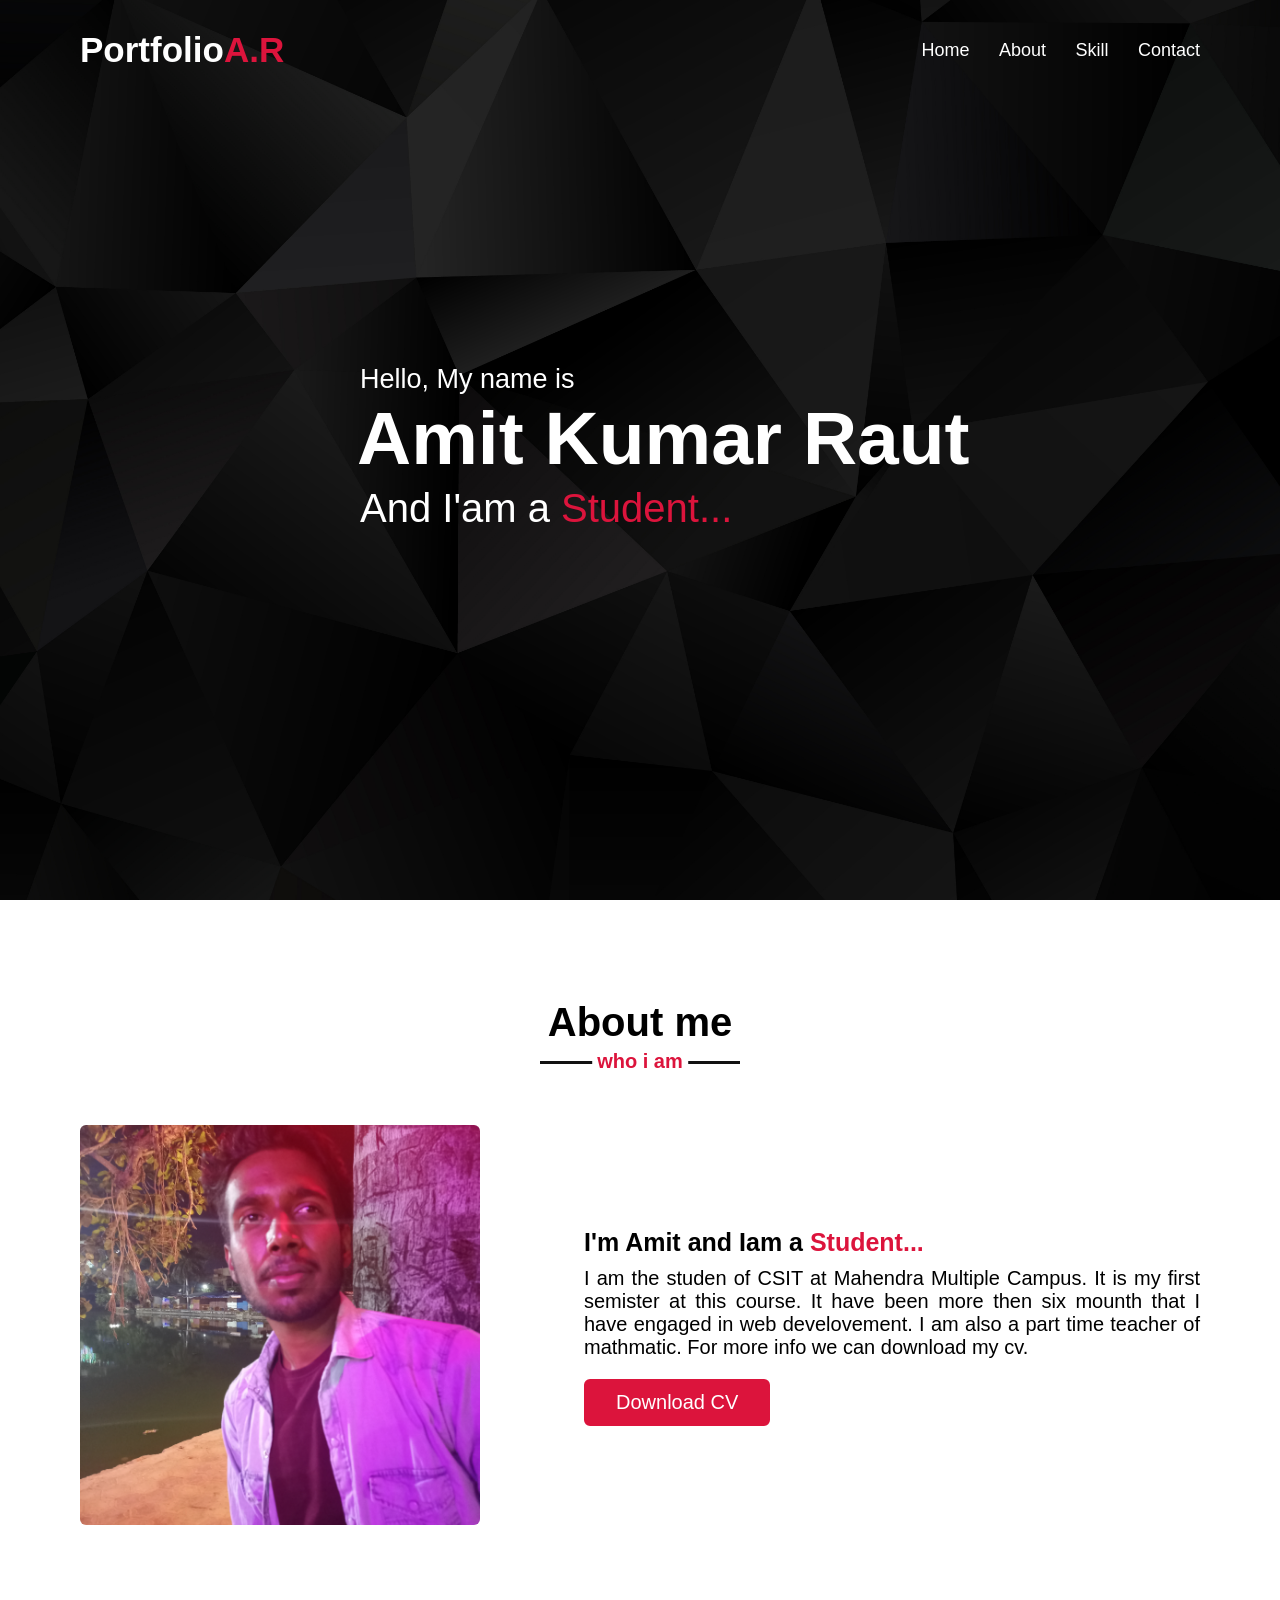
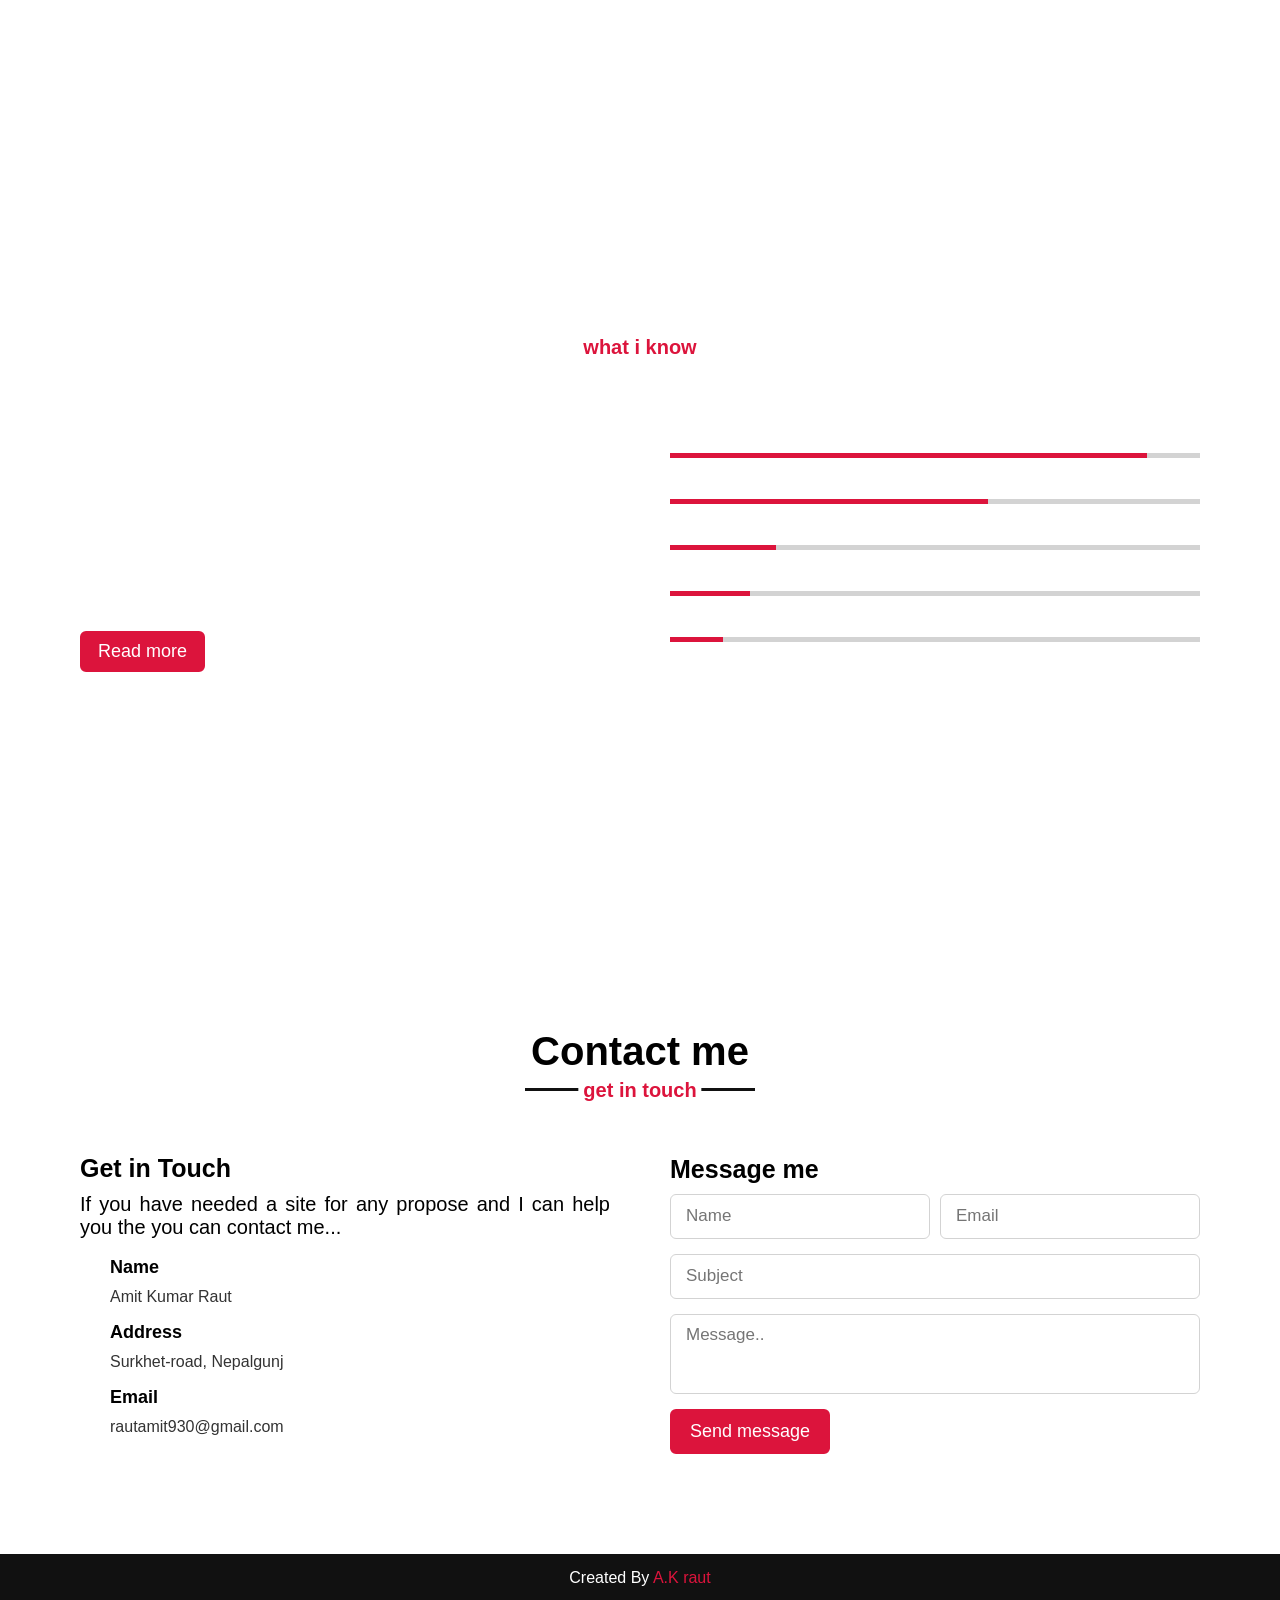
==== commit 928b6db2: "Add files via upload" ====
--- a/index.html
+++ b/index.html
@@ -15,10 +15,10 @@
         <div class="max-width">
             <div class="logo"><a href="#">Portfolio<span>A.R</span></a></div>
             <ul class="menu">
-                <li><a href="#">Home</a></li>
-                <li><a href="#">About</a></li>
-                <li><a href="#">Skill</a></li>
-                <li><a href="#">Content</a></li>
+                <li><a href="#home">Home</a></li>
+                <li><a href="#about">About</a></li>
+                <li><a href="#skills">Skill</a></li>
+                <li><a href="#contact">Contact</a></li>
             </ul>
             <div class="menu-btn">
                 <i class="fas fa-bars"></i>
@@ -26,14 +26,14 @@
         </div>
     </nav>
 
-
+<p id="demo"></p>
     <!--home-->
     <section class="home" id="home">
         <div class="max-width">
             <div class="home-content">
                 <div class="text-1">Hello, My name is</div>
                 <div class="text-2">Amit Kumar Raut</div>
-                <div class="text-3">And I'am a <span>Student...</span></div>
+                <div class="text-3">And I'am a <span>Student...</span></div>    
             </div>
         </div>
     </section>
@@ -49,9 +49,10 @@
                 <dvi class="column right">
                     <div class="text">I'm Amit and Iam a <span>Student...</span>
                     </div>
-                    <p>Lorem ipsum dolor sit amet consectetur adipisicing elit. Molestias, obcaecati consectetur tempore
-                        corporis eius aliquid rerum quo velit officia pariatur natus doloremque sapiente! Laudantium
-                        optio in necessitatibus vero obcaecati? Id?
+                    <p>
+                        I am the studen of CSIT at Mahendra Multiple Campus. It is my first semister at this course.
+                        It have been more then six mounth that I have engaged in web develovement. I am also a part time teacher 
+                        of mathmatic. For more info we can download my cv. 
                     </p>
                     <a href="#">Download CV</a>
 
@@ -67,10 +68,13 @@
             <div class="skills-content">
                 <div class="column left">
                     <div class="text">My creative skills & experiences.</div>
-                    <p>Lorem ipsum dolor sit amet consectetur adipisicing elit. Dignissimos, ratione error est
-                        recusandae consequatur, iusto illum deleniti quidem impedit, quos quaerat quis minima sequi.
-                        Cupiditate recusandae laudantium esse, harum animi aspernatur quisquam et delectus ipsum quam
-                        alias quaerat? Quasi hic quidem illum. Ad delectus natus aut hic explicabo minus quod.</p>
+                    <p>
+                        I have made an site for business propose during this pandemic of Covid-19. I also have an skill 
+                        of Linux opperating software. At now I am working at supplier as a co-chif opperater. I have also gote a
+                        knowledge of programing. I have also made an E-commerce site whith the help of wordpress.
+                        I have alsp got an knowledge of using wordpress as professional..
+                    
+                    </p>
                     <a href="#">Read more</a>
                 </div>
                 <div class="column right">
@@ -121,8 +125,11 @@
             <div class="contact-content">
                 <div class="column left">
                     <div class="text">Get in Touch</div>
-                    <p>Lorem, ipsum dolor sit amet consectetur adipisicing elit. Dignissimos harum corporis fuga
-                        corrupti. Doloribus quis soluta nesciunt veritatis vitae nobis?</p>
+                    <p>
+                        If you have needed a site for any propose and I can help you the 
+                        you can contact me... 
+                    
+                    </p>
                     <div class="icons">
                         <div class="row">
                             <i class="fas fa-user"></i>
@@ -165,7 +172,8 @@
                             <textarea cols="30" rows="10" placeholder="Message.." required></textarea>
                         </div>
                         <div class="button-area">
-                            <button type="submit">Send message</button>
+                            <button type="submit" onclick="myFunction()">Send message</button>
+                              </div>
                         </div>
                     </form>
                 </div>
--- a/style.css
+++ b/style.css
@@ -120,33 +120,6 @@
     cursor: pointer;
     display: none;
 }
-/* .scroll-up-btn{
-    position: fixed;
-    height: 45px;
-    width: 42px;
-    background: crimson;
-    right: 30px;
-    bottom: 10px;
-    text-align: center;
-    line-height: 45px;
-    color: #fff;
-    z-index: 9999;
-    font-size: 30px;
-    border-radius: 6px;
-    border-bottom-width: 2px;
-    cursor: pointer;
-    opacity: 0;
-    pointer-events: none;
-    transition: all 0.3s ease;
-}
-.scroll-up-btn.show{
-    bottom: 30px;
-    opacity: 1;
-    pointer-events: auto;
-}
-.scroll-up-btn:hover{
-    filter: brightness(90%);
-} */
 
 /* scrolling*/
 .scrolling-active{
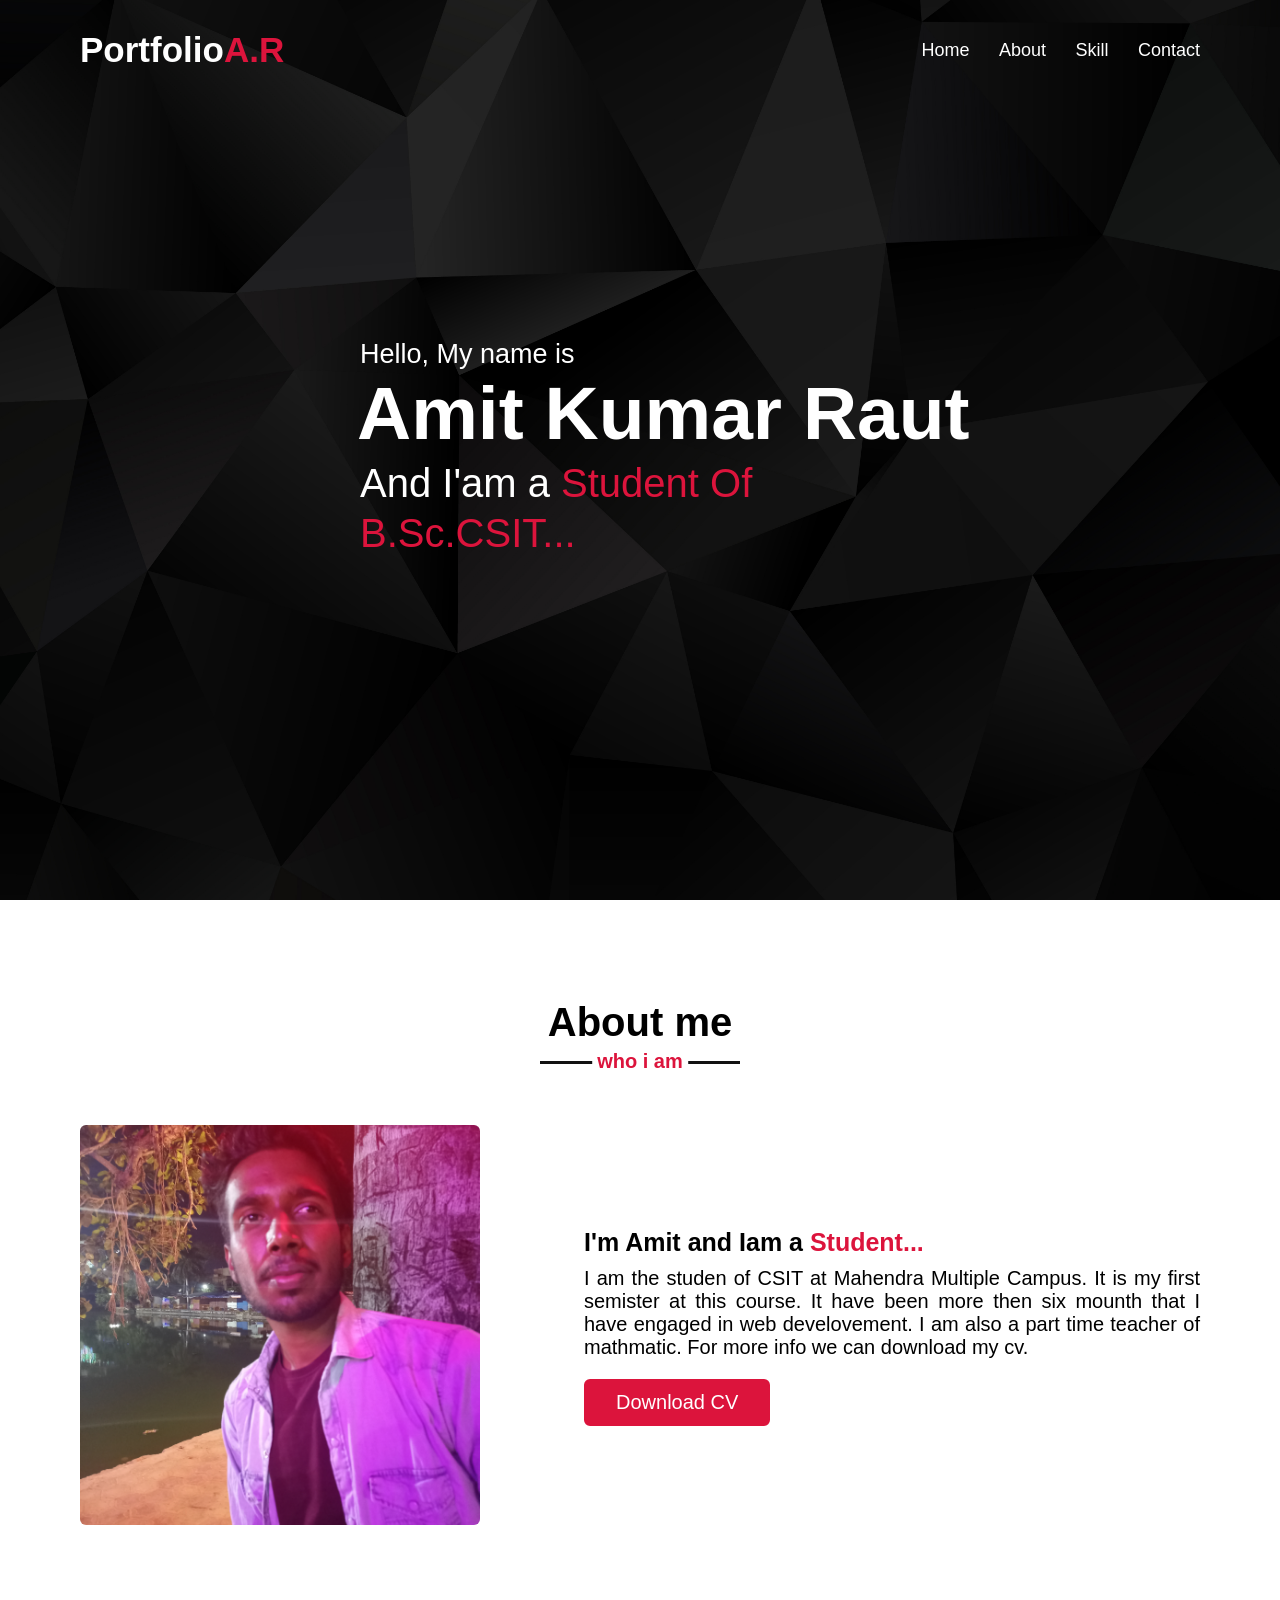
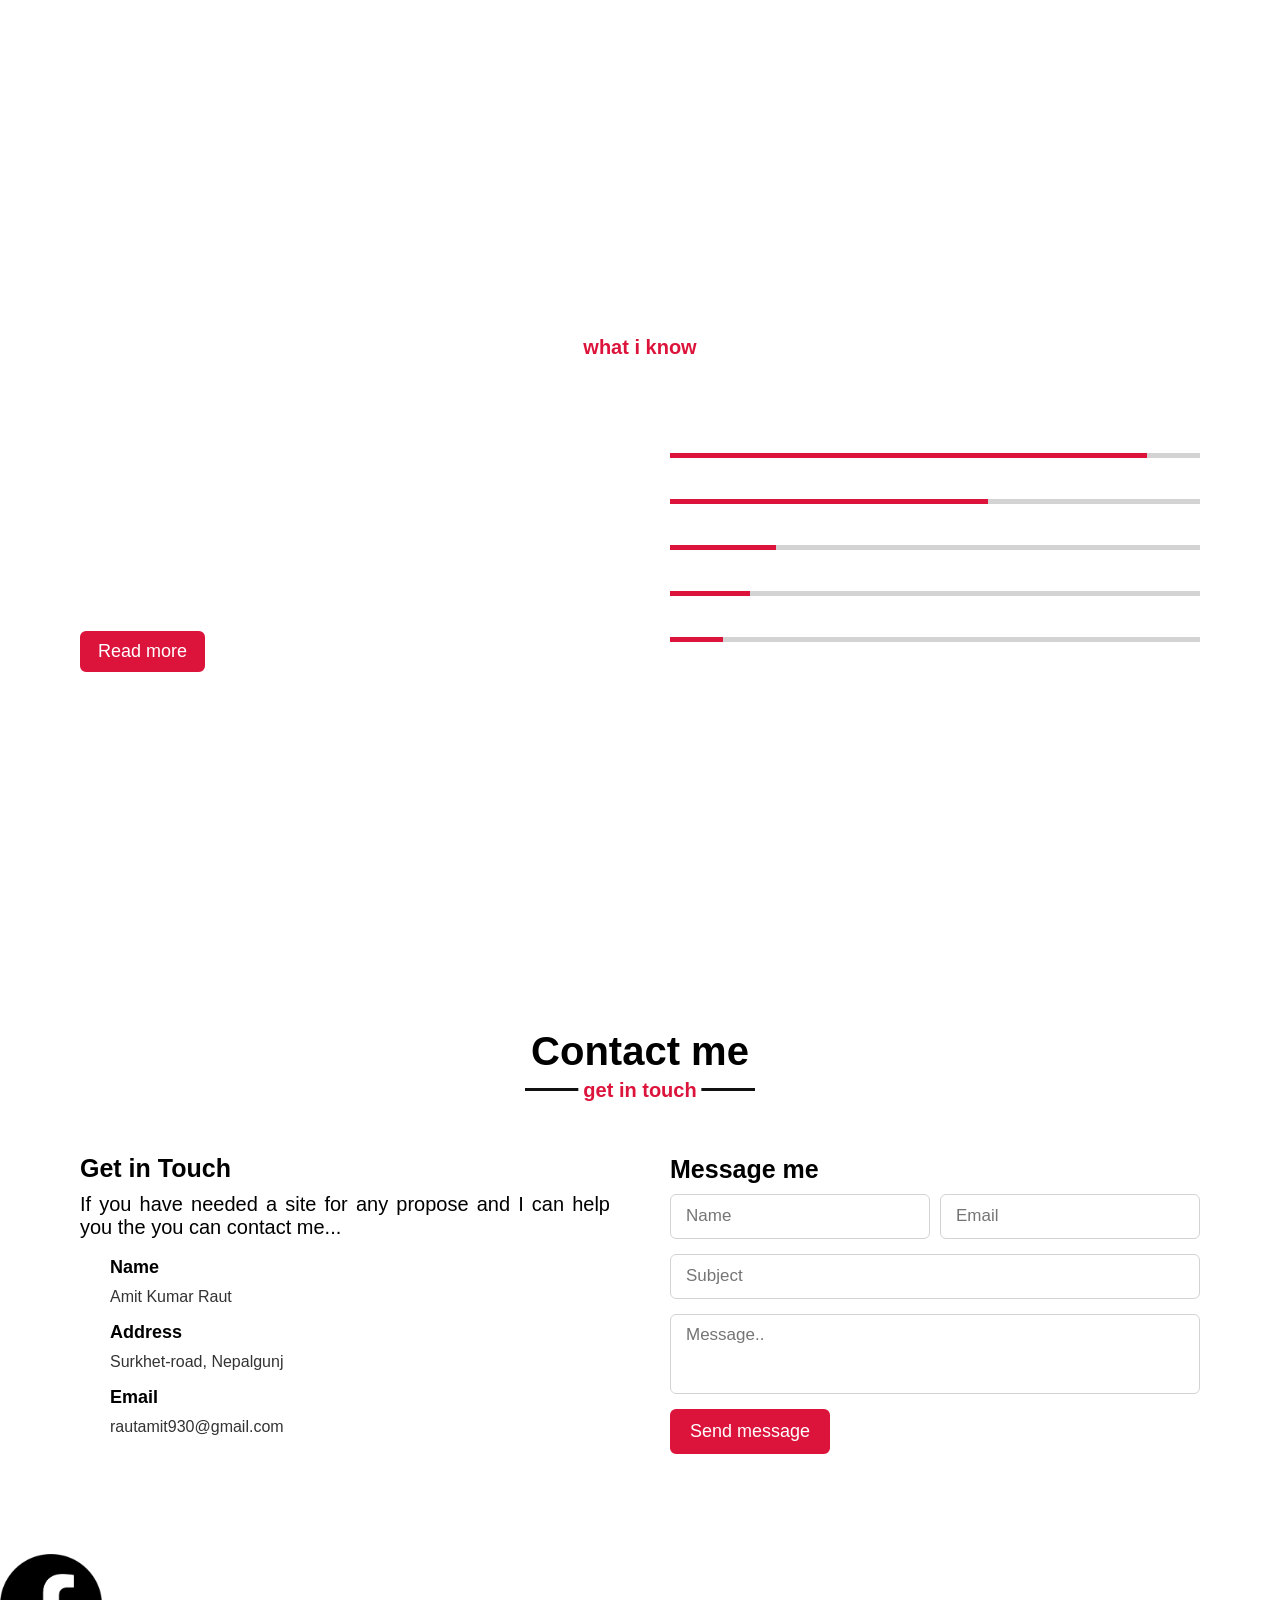
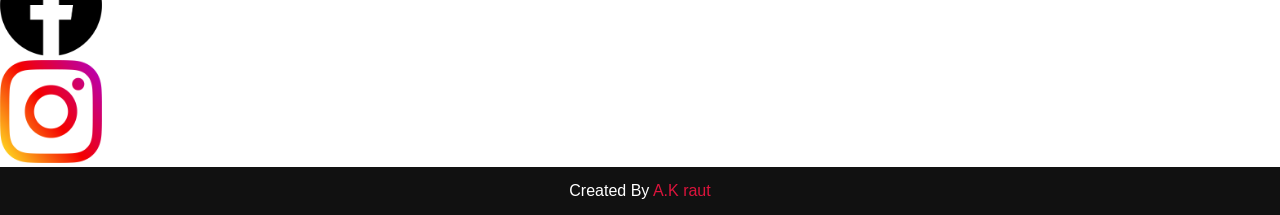
==== commit a8e50b13: "Add files via upload" ====
--- a/index.html
+++ b/index.html
@@ -13,7 +13,7 @@
 <body>
     <nav class="navbar">
         <div class="max-width">
-            <div class="logo"><a href="#">Portfolio<span>A.R</span></a></div>
+            <div class="logo"><a href="#home">Portfolio<span>A.R</span></a></div>
             <ul class="menu">
                 <li><a href="#home">Home</a></li>
                 <li><a href="#about">About</a></li>
@@ -26,14 +26,15 @@
         </div>
     </nav>
 
-<p id="demo"></p>
+    <p id="demo"></p>
     <!--home-->
     <section class="home" id="home">
         <div class="max-width">
             <div class="home-content">
                 <div class="text-1">Hello, My name is</div>
                 <div class="text-2">Amit Kumar Raut</div>
-                <div class="text-3">And I'am a <span>Student...</span></div>    
+                <div class="text-3">And I'am a <span>Student Of</span></div>
+                <div class="text-3"><span style="text-align: center;">B.Sc.CSIT...</span></div>
             </div>
         </div>
     </section>
@@ -51,10 +52,11 @@
                     </div>
                     <p>
                         I am the studen of CSIT at Mahendra Multiple Campus. It is my first semister at this course.
-                        It have been more then six mounth that I have engaged in web develovement. I am also a part time teacher 
-                        of mathmatic. For more info we can download my cv. 
+                        It have been more then six mounth that I have engaged in web develovement. I am also a part time
+                        teacher
+                        of mathmatic. For more info we can download my cv.
                     </p>
-                    <a href="#">Download CV</a>
+                    <a href="#" onclick="myfunction2()">Download CV</a>
 
                 </dvi>
             </div>
@@ -69,13 +71,14 @@
                 <div class="column left">
                     <div class="text">My creative skills & experiences.</div>
                     <p>
-                        I have made an site for business propose during this pandemic of Covid-19. I also have an skill 
-                        of Linux opperating software. At now I am working at supplier as a co-chif opperater. I have also gote a
+                        I have made an site for business propose during this pandemic of Covid-19. I also have an skill
+                        of Linux opperating software. At now I am working at supplier as a co-chif opperater. I have
+                        also gote a
                         knowledge of programing. I have also made an E-commerce site whith the help of wordpress.
                         I have alsp got an knowledge of using wordpress as professional..
-                    
+
                     </p>
-                    <a href="#">Read more</a>
+                    <a href="#" onclick="myfunction1()">Read more</a>
                 </div>
                 <div class="column right">
                     <div class="bars">
@@ -126,9 +129,9 @@
                 <div class="column left">
                     <div class="text">Get in Touch</div>
                     <p>
-                        If you have needed a site for any propose and I can help you the 
-                        you can contact me... 
-                    
+                        If you have needed a site for any propose and I can help you the
+                        you can contact me...
+
                     </p>
                     <div class="icons">
                         <div class="row">
@@ -173,13 +176,20 @@
                         </div>
                         <div class="button-area">
                             <button type="submit" onclick="myFunction()">Send message</button>
-                              </div>
-                        </div>
-                    </form>
-                </div>
-            </div>
-        </div>
-    </section>
+                        </div>
+                </div>
+                </form>
+            </div>
+        </div>
+        </div>
+    </section>
+
+    <div class="logo">
+        <div class="left">
+        <a href="https://www.facebook.com/amitdevil1/"><img src="fb.png" alt="fb logo"></a></div>
+        <div class="right"><a href="https://www.instagram.com/amitraut5073/"><img src="Instagram.png" alt="Instagram"></a></div>
+
+    </div>
 
     <!-- footer section start -->
     <footer>
--- a/style.css
+++ b/style.css
@@ -129,6 +129,9 @@
 .scrolling-active .navbar .logo a span{
     color: #fff;
     
+}
+.scrolling-active .navbar .menu li a:hover{
+    color: #111;
 }
 /*scrolling end*/
 .max-width{
@@ -622,4 +625,26 @@
         font-size: 23px;
         line-height: 38px;
     }
-}+}
+
+/*contact logo*/
+.logo .left a img{
+    width: 8%;
+    height: 8%;
+    display: inline-block;
+    text-align: center;
+}
+.logo .right a img{
+    width: 8%;
+    height: 8%;
+    display: inline-block;
+    text-align: center;
+}
+.logo .right a img:hover{
+    opacity: 0.5;
+}
+.logo .left a img:hover{
+    opacity: 0.5;
+}
+
+
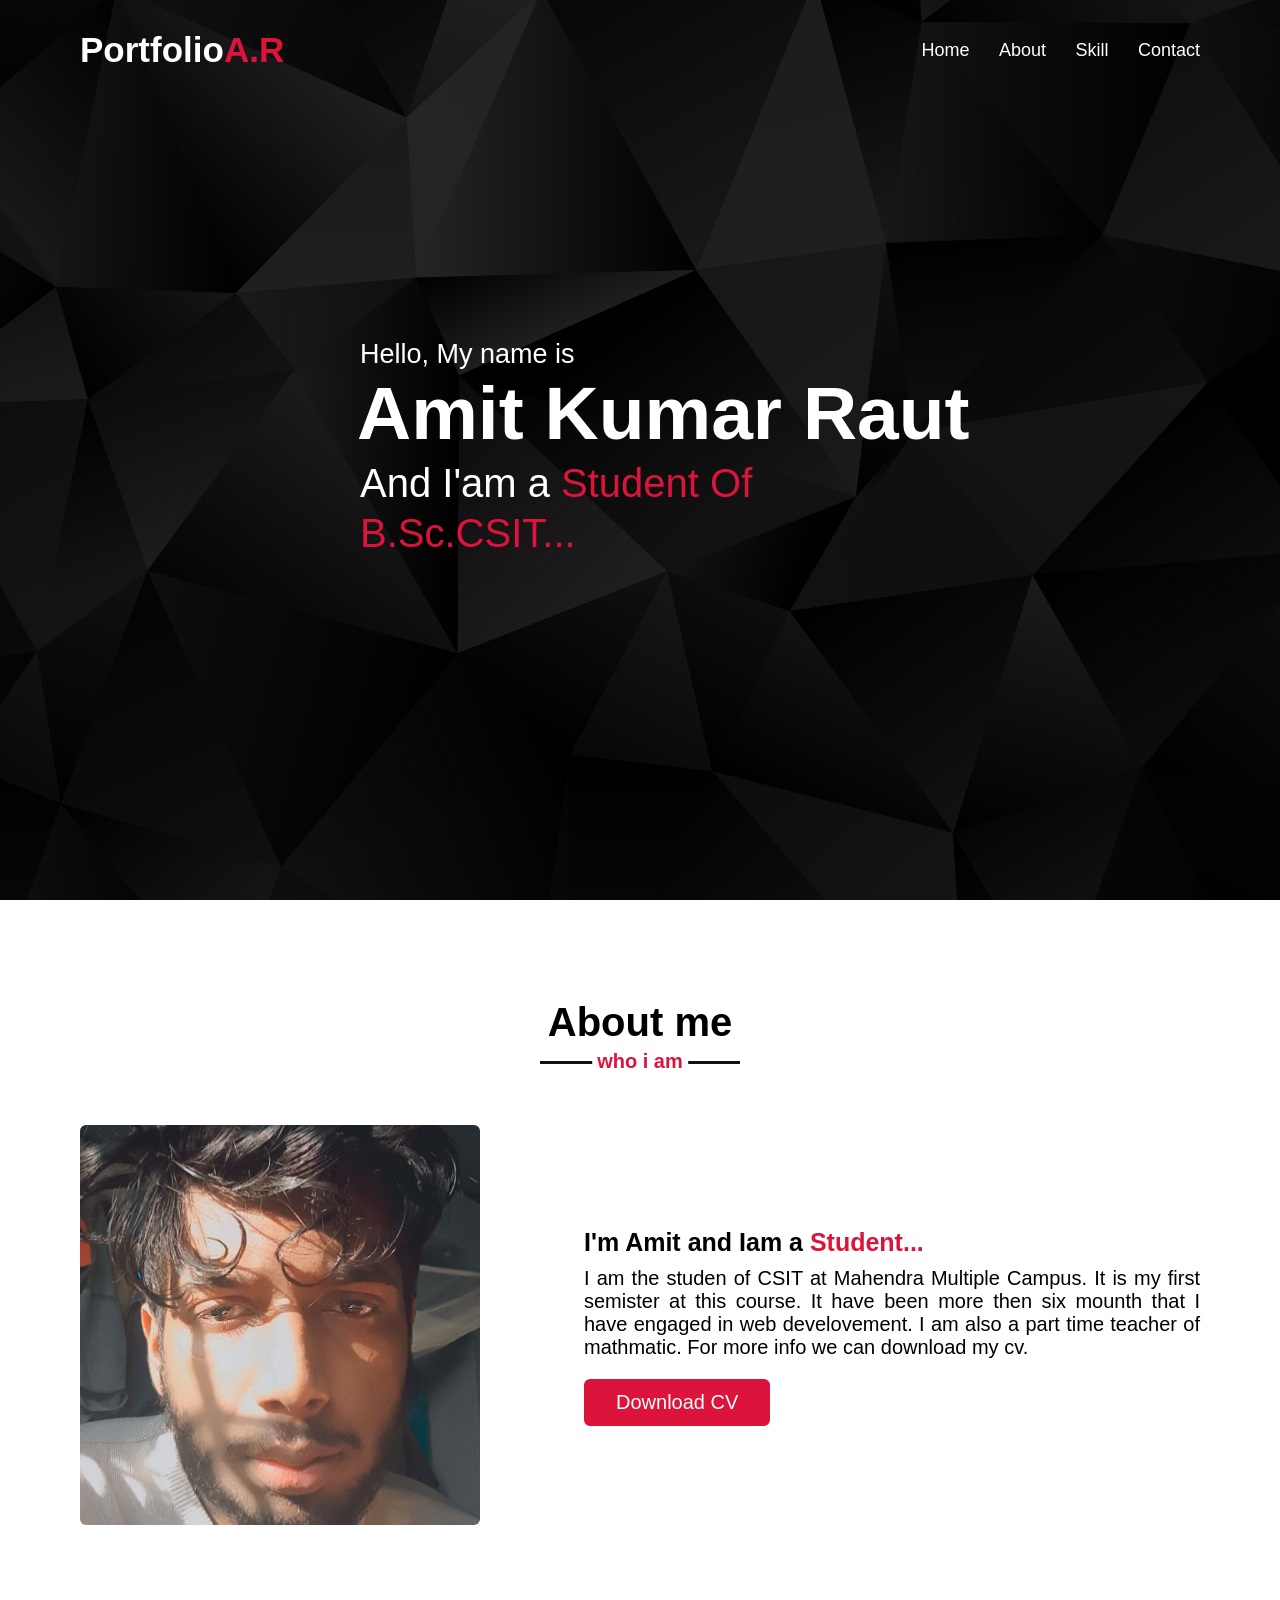
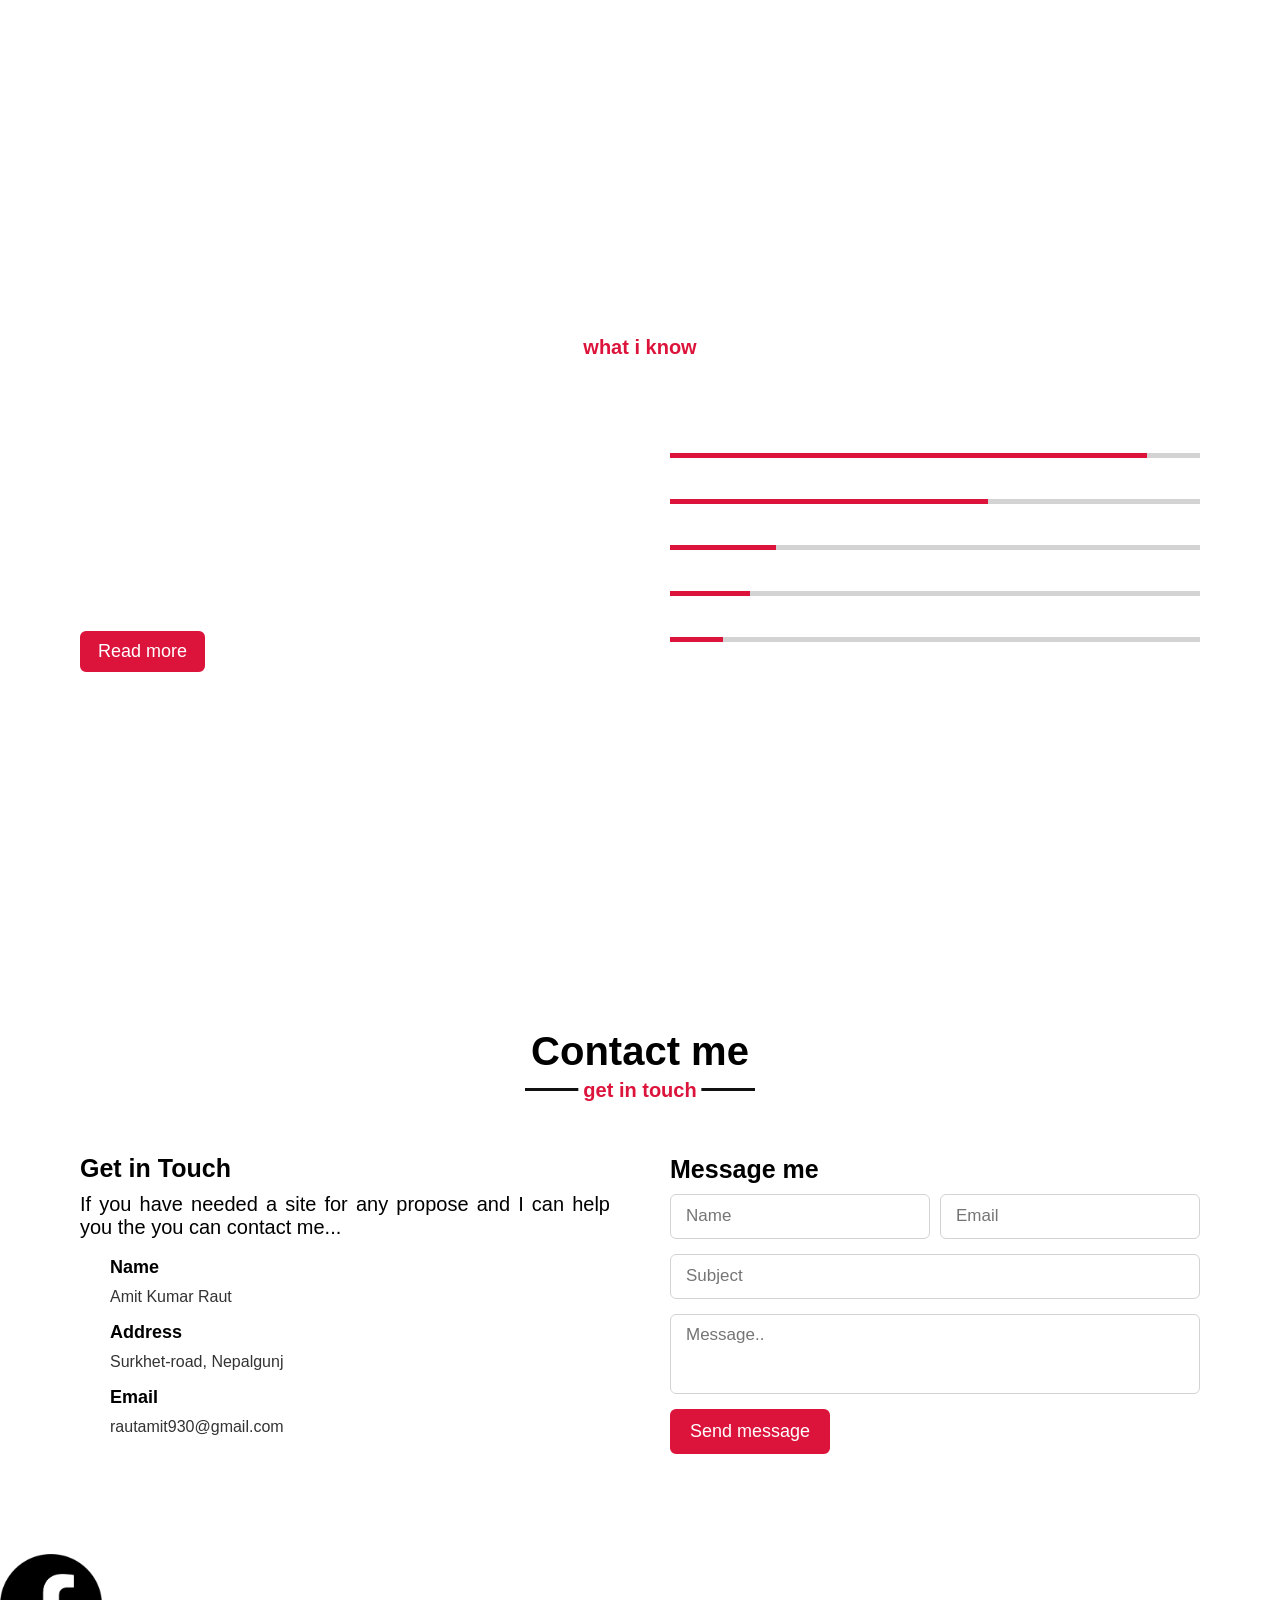
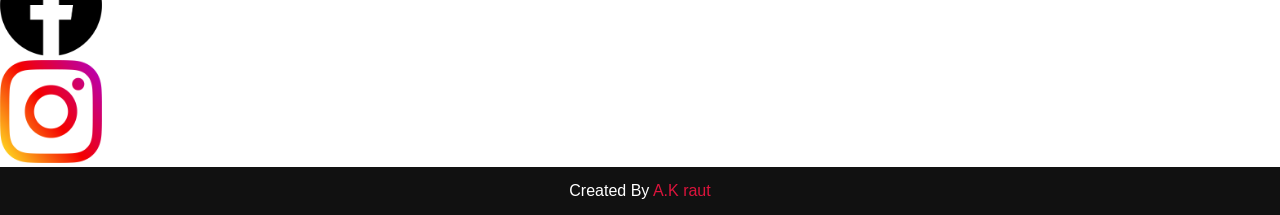
==== commit 08b26cd2: "Add files via upload" ====
--- a/index.html
+++ b/index.html
@@ -45,7 +45,7 @@
             <h2 class="title" style="font-family: 'Ubuntu', sans-serif;">About me</h2>
             <div class="about-content">
                 <div class="colume left">
-                    <img src="profile.jpg" alt="profile">
+                    <img src="Snapchat-16902461.jpg" alt="profile">
                 </div>
                 <dvi class="column right">
                     <div class="text">I'm Amit and Iam a <span>Student...</span>
@@ -75,7 +75,7 @@
                         of Linux opperating software. At now I am working at supplier as a co-chif opperater. I have
                         also gote a
                         knowledge of programing. I have also made an E-commerce site whith the help of wordpress.
-                        I have alsp got an knowledge of using wordpress as professional..
+                        I have also got an knowledge of using wordpress as professional..
 
                     </p>
                     <a href="#" onclick="myfunction1()">Read more</a>
@@ -206,4 +206,4 @@
 
 </body>
 
-</html>+</html>
